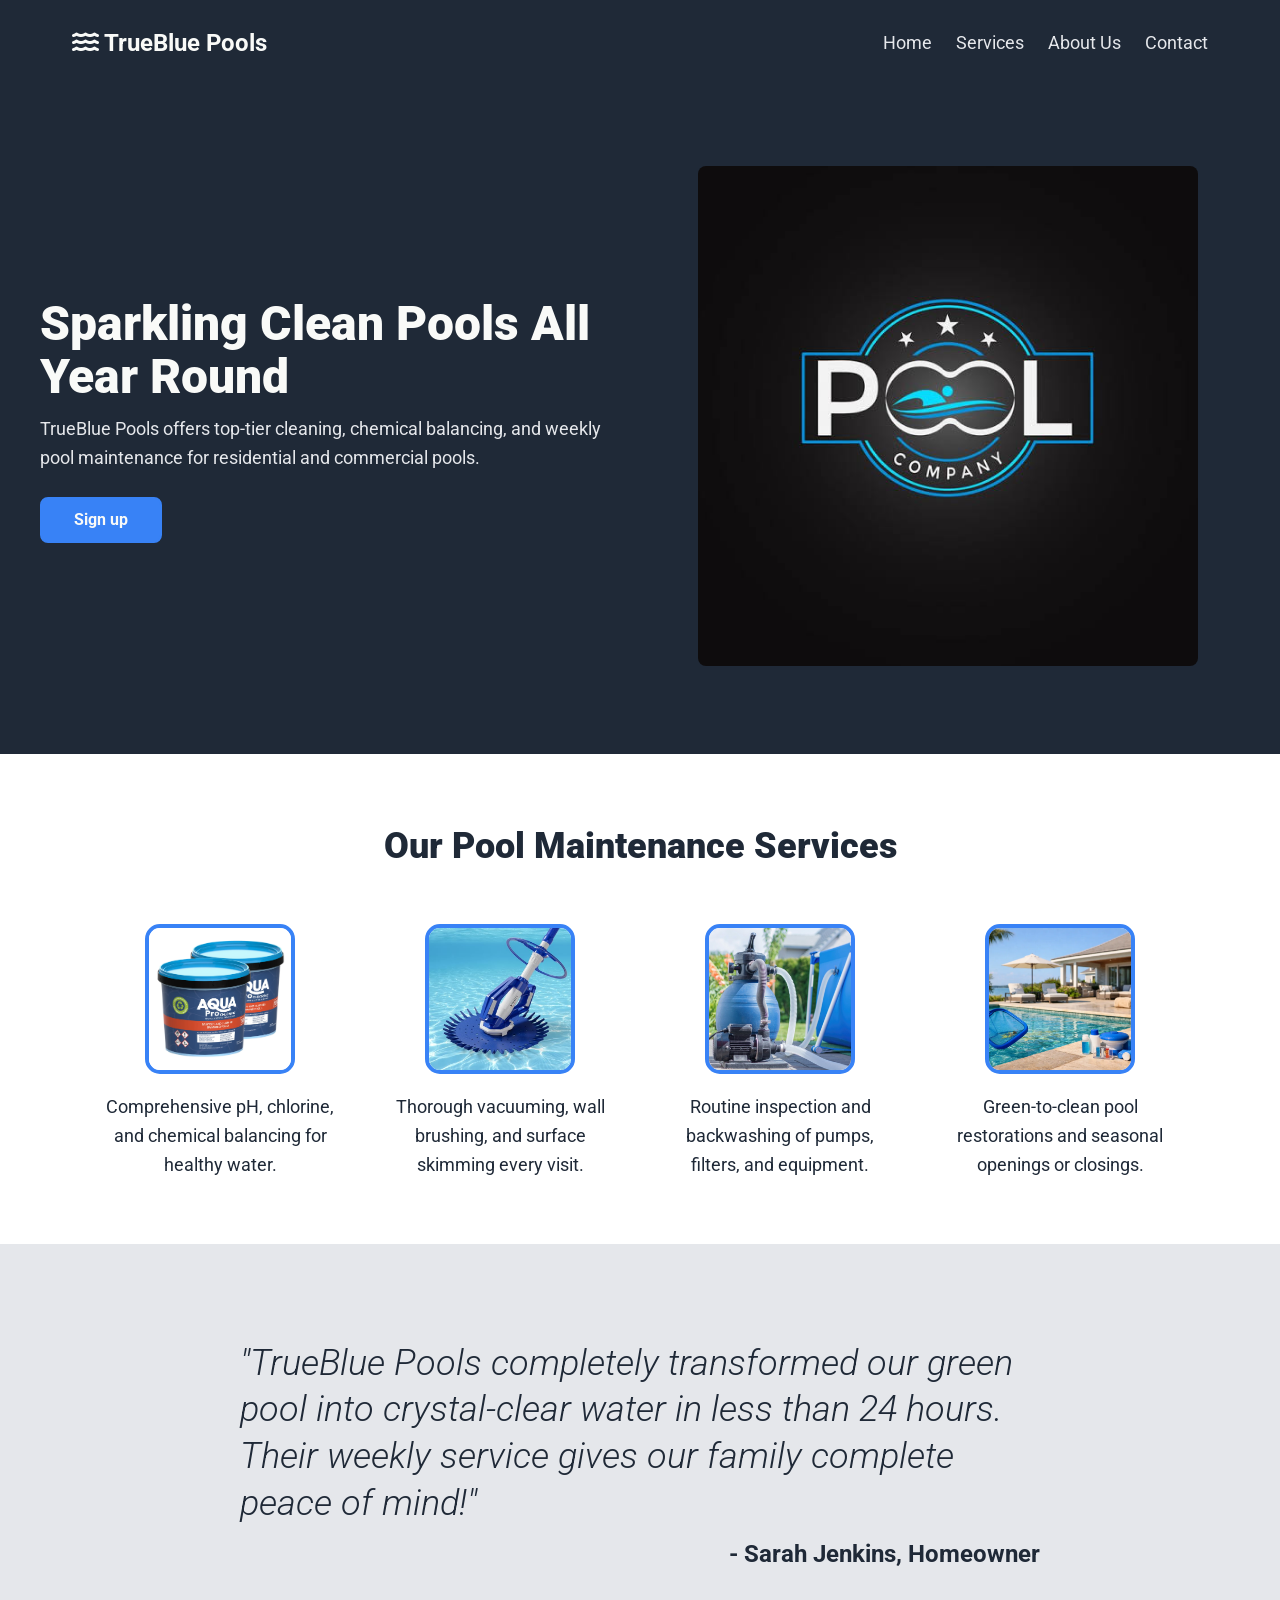
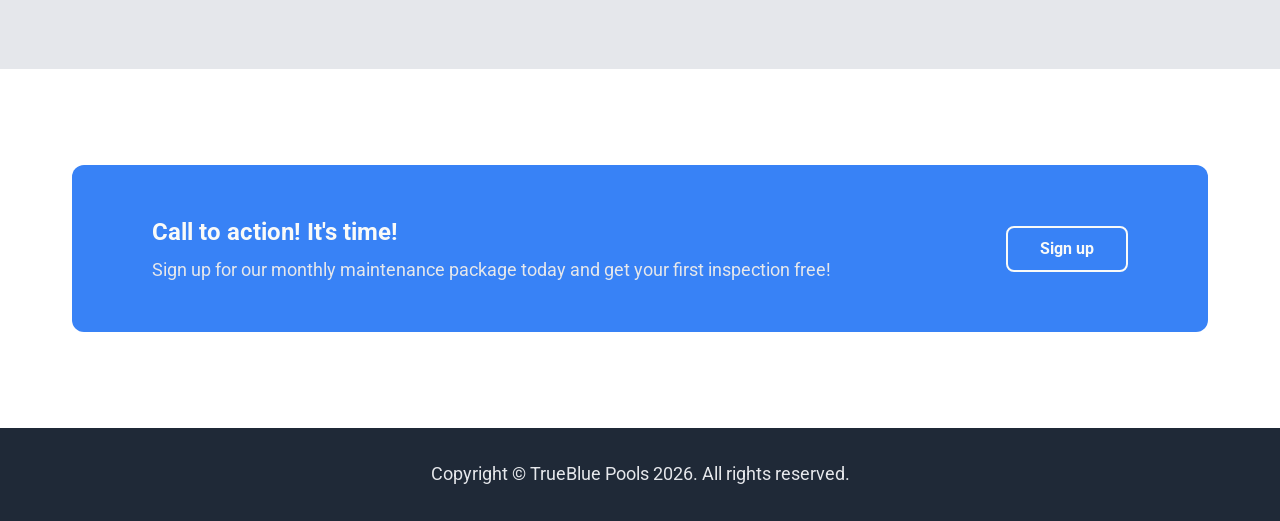
==== index.html @ ac18f5bb "Add main page and CSS structure" ====
<!DOCTYPE html>
<html lang="en">
<head>
  <meta charset="UTF-8">
  <meta name="viewport" content="width=device-width, initial-scale=1.0">
  <title>TrueBlue Pools - Professional Pool Cleaning & Maintenance</title>
  
  <!-- Imported Google Font: Roboto -->
  <link rel="preconnect" href="https://fonts.googleapis.com">
  <link rel="preconnect" href="https://fonts.gstatic.com" crossorigin>
  <link href="https://fonts.googleapis.com/css2?family=Roboto:ital,wght@0,300;0,400;0,700;0,900;1,300&display=swap" rel="stylesheet">
  
  <!-- Font Awesome Icons -->
  <link rel="stylesheet" href="https://cdnjs.cloudflare.com/ajax/libs/font-awesome/6.4.0/css/all.min.css">
  <link rel="stylesheet" href="style.css">
</head>
<body class="home-page">

  <header class="header">
    <div class="nav-container">
      <div class="logo">
        <i class="fa-solid fa-water"></i> TrueBlue Pools
      </div>

      <input type="checkbox" id="burger-toggle" class="burger-toggle">
      <label for="burger-toggle" class="burger-label">
        <i class="fa-solid fa-bars"></i>
      </label>

      <nav class="nav-menu">
        <ul class="nav-links">
          <li><a href="index.html">Home</a></li>
          <li><a href="services.html">Services</a></li>
          <li><a href="about.html">About Us</a></li>
          <li><a href="contact.html">Contact</a></li>
        </ul>
      </nav>
    </div>
  </header>

  <main>
    <section class="hero-section">
      <div class="hero-container">
        <div class="hero-left">
          <h1 class="hero-title">Sparkling Clean Pools All Year Round</h1>
          <p class="hero-subtitle">TrueBlue Pools offers top-tier cleaning, chemical balancing, and weekly pool maintenance for residential and commercial pools.</p>
          <a href="contact.html" class="btn-primary">Sign up</a>
        </div>
        <div class="hero-right">
          <picture>
            <source media="(max-width: 576px)" srcset="Logo.jpg">
            <source media="(max-width: 768px)" srcset="Logo.jpg">
            <img src="Logo.jpg" alt="TrueBlue Pools Logo" class="hero-image-placeholder">
          </picture>
        </div>
      </div>
    </section>

    <section class="info-section">
      <h2 class="info-header">Our Pool Maintenance Services</h2>
      <div class="info-cards-container">
        
        <div class="info-card">
          <div class="card-img-wrapper">
            <img src="Pool Chemicals.jpg" alt="Pool chemical water testing and balancing">
          </div>
          <p class="card-text">Comprehensive pH, chlorine, and chemical balancing for healthy water.</p>
        </div>

        <div class="info-card">
          <div class="card-img-wrapper">
            <img src="Pool Vacuum.jpg" alt="Pool vacuuming and skimming">
          </div>
          <p class="card-text">Thorough vacuuming, wall brushing, and surface skimming every visit.</p>
        </div>

        <div class="info-card">
          <div class="card-img-wrapper">
            <img src="Pool Pump.jpg" alt="Pool pump and filtration equipment servicing">
          </div>
          <p class="card-text">Routine inspection and backwashing of pumps, filters, and equipment.</p>
        </div>

        <div class="info-card">
          <div class="card-img-wrapper">
            <img src="Seasonal pool cleaning.jpg" alt="Seasonal pool opening and green pool recovery">
          </div>
          <p class="card-text">Green-to-clean pool restorations and seasonal openings or closings.</p>
        </div>

      </div>
    </section>

    <section class="quote-section">
      <div class="quote-container">
        <blockquote class="quote-text">
          "TrueBlue Pools completely transformed our green pool into crystal-clear water in less than 24 hours. Their weekly service gives our family complete peace of mind!"
        </blockquote>
        <p class="quote-author">- Sarah Jenkins, Homeowner</p>
      </div>
    </section>

    <section class="cta-section">
      <div class="cta-box">
        <div class="cta-text">
          <h3 class="cta-title">Call to action! It's time!</h3>
          <p class="cta-subtitle">Sign up for our monthly maintenance package today and get your first inspection free!</p>
        </div>
        <a href="contact.html" class="btn-primary btn-cta">Sign up</a>
      </div>
    </section>
  </main>

  <footer class="footer">
    <p>Copyright &copy; TrueBlue Pools 2026. All rights reserved.</p>
  </footer>

</body>
</html>
---- style.css ----
* {
  box-sizing: border-box;
  margin: 0;
  padding: 0;
}

body {
  font-family: 'Roboto', sans-serif;
  line-height: 1.6;
  color: #1F2937;
}

.header {
  background-color: #1F2937;
  color: #F9FAF8;
}

.nav-container {
  display: flex;
  justify-content: space-between;
  align-items: center;
  max-width: 1200px;
  margin: 0 auto;
  padding: 1.5rem 2rem;
  position: relative;
}

.logo {
  font-size: 24px;
  font-weight: 700;
  color: #F9FAF8;
}

.burger-toggle {
  display: none;
}

.burger-label {
  display: none;
  font-size: 1.5rem;
  color: #F9FAF8;
  cursor: pointer;
}

.nav-links {
  display: flex;
  list-style: none;
  gap: 1.5rem;
}

.nav-links a {
  color: #E5E7EB;
  font-size: 18px;
  text-decoration: none;
  transition: color 0.3s ease;
}

.nav-links a:hover {
  color: #3882F6;
}

.btn-primary {
  display: inline-block;
  background-color: #3882F6;
  color: #F9FAF8;
  padding: 0.5rem 2rem;
  border-radius: 8px;
  text-decoration: none;
  font-weight: 700;
  border: 2px solid #3882F6;
  transition: background-color 0.3s ease;
}

.btn-primary:hover {
  background-color: #2563eb;
}

.footer {
  background-color: #1F2937;
  color: #E5E7EB;
  text-align: center;
  padding: 2rem 0;
  margin-top: 3rem;
  font-size: 18px;
}

.home-page .hero-section {
  background-color: #1F2937;
  color: #F9FAF8;
  padding: 5rem 2rem;
}

.home-page .hero-container {
  max-width: 1200px;
  margin: 0 auto;
  display: flex;
  align-items: center;
  justify-content: space-between;
  gap: 2rem;
}

.home-page .hero-left {
  flex: 1;
}

.home-page .hero-title {
  font-size: 48px;
  font-weight: 900;
  color: #F9FAF8;
  line-height: 1.1;
  margin-bottom: 0.75rem;
}

.home-page .hero-subtitle {
  font-size: 18px;
  color: #E5E7EB;
  margin-bottom: 1.5rem;
}

.home-page .hero-right {
  flex: 1;
  display: flex;
  justify-content: center;
}

.home-page .hero-image-placeholder {
  width: 100%;
  max-width: 500px;
  height: auto;
  object-fit: cover;
  border-radius: 8px;
}

.home-page .info-section {
  max-width: 1200px;
  margin: 4rem auto;
  padding: 0 2rem;
}

.home-page .info-header {
  text-align: center;
  font-size: 36px;
  font-weight: 900;
  color: #1F2937;
  margin-bottom: 3rem;
}

.home-page .info-cards-container {
  display: flex;
  flex-wrap: wrap;
  justify-content: center;
  gap: 2.5rem;
}

.home-page .info-card {
  flex: 1 1 200px;
  max-width: 240px;
  display: flex;
  flex-direction: column;
  align-items: center;
  text-align: center;
}

.home-page .card-img-wrapper img {
  width: 150px;
  height: 150px;
  object-fit: cover;
  border-radius: 15px;
  border: 4px solid #3882F6;
  margin-bottom: 0.75rem;
}

.home-page .card-text {
  font-size: 18px;
  color: #1F2937;
}

.home-page .quote-section {
  background-color: #E5E7EB;
  padding: 6rem 2rem;
  display: flex;
  justify-content: center;
}

.home-page .quote-container {
  max-width: 800px;
  width: 100%;
}

.home-page .quote-text {
  font-size: 36px;
  font-weight: 300;
  font-style: italic;
  color: #1F2937;
  line-height: 1.3;
}

.home-page .quote-author {
  text-align: right;
  font-size: 24px;
  font-weight: 700;
  color: #1F2937;
  margin-top: 0.5rem;
}

.home-page .cta-section {
  max-width: 1200px;
  margin: 6rem auto;
  padding: 0 2rem;
}

.home-page .cta-box {
  background-color: #3882F6;
  color: #F9FAF8;
  border-radius: 12px;
  padding: 3rem 5rem;
  display: flex;
  justify-content: space-between;
  align-items: center;
}

.home-page .cta-title {
  font-size: 24px;
  font-weight: 700;
  margin-bottom: 0.25rem;
}

.home-page .cta-subtitle {
  font-size: 18px;
  color: #E5E7EB;
}

.home-page .btn-cta {
  border: 2px solid #F9FAF8;
}

@media (max-width: 768px) {
  .burger-label {
    display: block;
  }

  .nav-menu {
    display: none;
    position: absolute;
    top: 100%;
    left: 0;
    width: 100%;
    background-color: #1F2937;
    padding: 1rem 0;
  }

  .nav-links {
    flex-direction: column;
    align-items: center;
    gap: 1rem;
  }

  .burger-toggle:checked ~ .nav-menu {
    display: block;
  }

  .home-page .hero-container {
    flex-direction: column;
    text-align: center;
  }

  .home-page .cta-box {
    flex-direction: column;
    gap: 1.5rem;
    text-align: center;
    padding: 2rem;
  }

  .home-page .quote-text {
    font-size: 24px;
  }
}
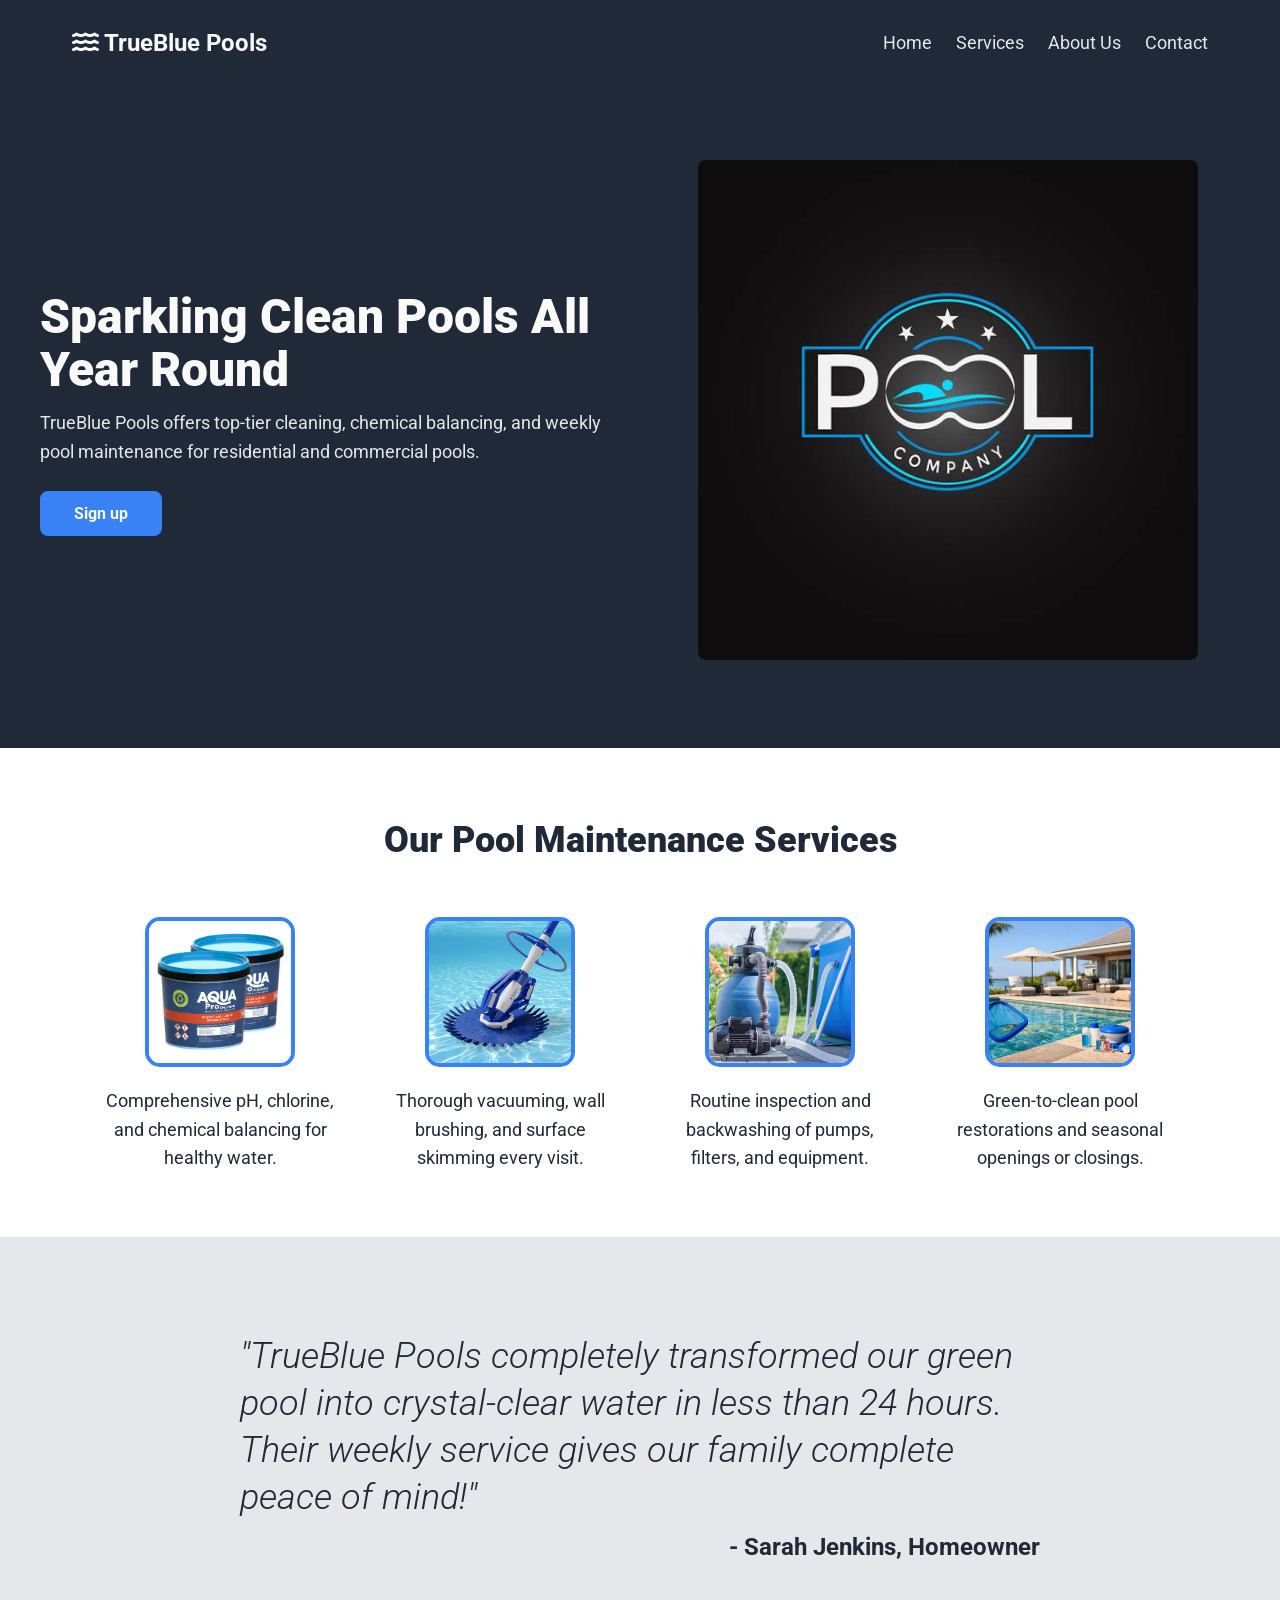
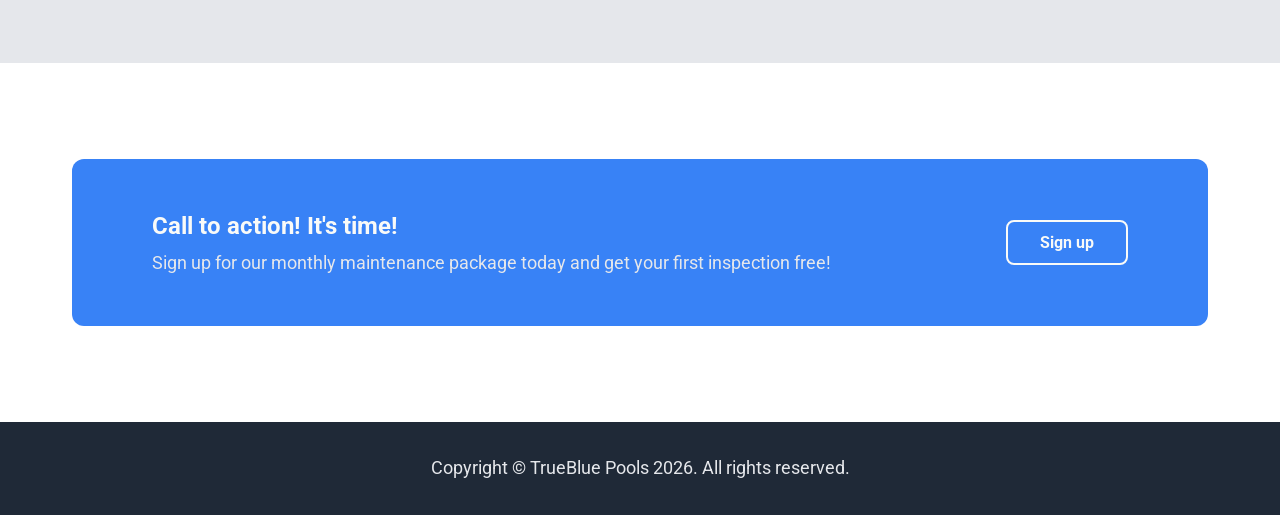
==== commit 55011e2d: "cleared formatting + applied cta formatting on services page Cleared the ending tags from meta eleme" ====
--- a/index.html
+++ b/index.html
@@ -1,119 +1,146 @@
-<!DOCTYPE html>
+<!doctype html>
 <html lang="en">
-<head>
-  <meta charset="UTF-8">
-  <meta name="viewport" content="width=device-width, initial-scale=1.0">
-  <title>TrueBlue Pools - Professional Pool Cleaning & Maintenance</title>
-  
-  <!-- Imported Google Font: Roboto -->
-  <link rel="preconnect" href="https://fonts.googleapis.com">
-  <link rel="preconnect" href="https://fonts.gstatic.com" crossorigin>
-  <link href="https://fonts.googleapis.com/css2?family=Roboto:ital,wght@0,300;0,400;0,700;0,900;1,300&display=swap" rel="stylesheet">
-  
-  <!-- Font Awesome Icons -->
-  <link rel="stylesheet" href="https://cdnjs.cloudflare.com/ajax/libs/font-awesome/6.4.0/css/all.min.css">
-  <link rel="stylesheet" href="style.css">
-</head>
-<body class="home-page">
+  <head>
+    <meta charset="UTF-8" />
+    <meta name="viewport" content="width=device-width, initial-scale=1.0">
+    <title>TrueBlue Pools - Professional Pool Cleaning & Maintenance</title>
 
-  <header class="header">
-    <div class="nav-container">
-      <div class="logo">
-        <i class="fa-solid fa-water"></i> TrueBlue Pools
+    <!-- Imported Google Font: Roboto -->
+    <link rel="preconnect" href="https://fonts.googleapis.com">
+    <link rel="preconnect" href="https://fonts.gstatic.com" crossorigin>
+    <link
+      href="https://fonts.googleapis.com/css2?family=Roboto:ital,wght@0,300;0,400;0,700;0,900;1,300&display=swap"
+      rel="stylesheet">
+
+    <!-- Font Awesome Icons -->
+    <link
+      rel="stylesheet"
+      href="https://cdnjs.cloudflare.com/ajax/libs/font-awesome/6.4.0/css/all.min.css">
+    <link rel="stylesheet" href="style.css">
+  </head>
+  <body class="home-page">
+    <header class="header">
+      <div class="nav-container">
+        <div class="logo"><i class="fa-solid fa-water"></i> TrueBlue Pools</div>
+
+        <input type="checkbox" id="burger-toggle" class="burger-toggle">
+        <label for="burger-toggle" class="burger-label">
+          <i class="fa-solid fa-bars"></i>
+        </label>
+
+        <nav class="nav-menu">
+          <ul class="nav-links">
+            <li><a href="index.html">Home</a></li>
+            <li><a href="services.html">Services</a></li>
+            <li><a href="html/about.html">About Us</a></li>
+            <li><a href="contact.html">Contact</a></li>
+          </ul>
+        </nav>
       </div>
+    </header>
 
-      <input type="checkbox" id="burger-toggle" class="burger-toggle">
-      <label for="burger-toggle" class="burger-label">
-        <i class="fa-solid fa-bars"></i>
-      </label>
+    <main>
+      <section class="hero-section">
+        <div class="hero-container">
+          <div class="hero-left">
+            <h1 class="hero-title">Sparkling Clean Pools All Year Round</h1>
+            <p class="hero-subtitle">
+              TrueBlue Pools offers top-tier cleaning, chemical balancing, and
+              weekly pool maintenance for residential and commercial pools.
+            </p>
+            <a href="contact.html" class="btn-primary">Sign up</a>
+          </div>
+          <div class="hero-right">
+            <picture>
+              <source media="(max-width: 576px)" srcset="Logo.jpg">
+              <source media="(max-width: 768px)" srcset="Logo.jpg">
+              <img
+                src="Logo.jpg"
+                alt="TrueBlue Pools Logo"
+                class="hero-image-placeholder">
+            </picture>
+          </div>
+        </div>
+      </section>
 
-      <nav class="nav-menu">
-        <ul class="nav-links">
-          <li><a href="index.html">Home</a></li>
-          <li><a href="services.html">Services</a></li>
-          <li><a href="about.html">About Us</a></li>
-          <li><a href="contact.html">Contact</a></li>
-        </ul>
-      </nav>
-    </div>
-  </header>
+      <section class="info-section">
+        <h2 class="info-header">Our Pool Maintenance Services</h2>
+        <div class="info-cards-container">
+          <div class="info-card">
+            <div class="card-img-wrapper">
+              <img
+                src="Pool Chemicals.jpg"
+                alt="Pool chemical water testing and balancing">
+            </div>
+            <p class="card-text">
+              Comprehensive pH, chlorine, and chemical balancing for healthy
+              water.
+            </p>
+          </div>
 
-  <main>
-    <section class="hero-section">
-      <div class="hero-container">
-        <div class="hero-left">
-          <h1 class="hero-title">Sparkling Clean Pools All Year Round</h1>
-          <p class="hero-subtitle">TrueBlue Pools offers top-tier cleaning, chemical balancing, and weekly pool maintenance for residential and commercial pools.</p>
-          <a href="contact.html" class="btn-primary">Sign up</a>
+          <div class="info-card">
+            <div class="card-img-wrapper">
+              <img src="Pool Vacuum.jpg" alt="Pool vacuuming and skimming">
+            </div>
+            <p class="card-text">
+              Thorough vacuuming, wall brushing, and surface skimming every
+              visit.
+            </p>
+          </div>
+
+          <div class="info-card">
+            <div class="card-img-wrapper">
+              <img
+                src="Pool Pump.jpg"
+                alt="Pool pump and filtration equipment servicing">
+            </div>
+            <p class="card-text">
+              Routine inspection and backwashing of pumps, filters, and
+              equipment.
+            </p>
+          </div>
+
+          <div class="info-card">
+            <div class="card-img-wrapper">
+              <img
+                src="Seasonal pool cleaning.jpg"
+                alt="Seasonal pool opening and green pool recovery">
+            </div>
+            <p class="card-text">
+              Green-to-clean pool restorations and seasonal openings or
+              closings.
+            </p>
+          </div>
         </div>
-        <div class="hero-right">
-          <picture>
-            <source media="(max-width: 576px)" srcset="Logo.jpg">
-            <source media="(max-width: 768px)" srcset="Logo.jpg">
-            <img src="Logo.jpg" alt="TrueBlue Pools Logo" class="hero-image-placeholder">
-          </picture>
+      </section>
+
+      <section class="quote-section">
+        <div class="quote-container">
+          <blockquote class="quote-text">
+            "TrueBlue Pools completely transformed our green pool into
+            crystal-clear water in less than 24 hours. Their weekly service
+            gives our family complete peace of mind!"
+          </blockquote>
+          <p class="quote-author">- Sarah Jenkins, Homeowner</p>
         </div>
-      </div>
-    </section>
+      </section>
 
-    <section class="info-section">
-      <h2 class="info-header">Our Pool Maintenance Services</h2>
-      <div class="info-cards-container">
-        
-        <div class="info-card">
-          <div class="card-img-wrapper">
-            <img src="Pool Chemicals.jpg" alt="Pool chemical water testing and balancing">
+      <section class="cta-section">
+        <div class="cta-box">
+          <div class="cta-text">
+            <h3 class="cta-title">Call to action! It's time!</h3>
+            <p class="cta-subtitle">
+              Sign up for our monthly maintenance package today and get your
+              first inspection free!
+            </p>
           </div>
-          <p class="card-text">Comprehensive pH, chlorine, and chemical balancing for healthy water.</p>
+          <a href="contact.html" class="btn-primary btn-cta">Sign up</a>
         </div>
+      </section>
+    </main>
 
-        <div class="info-card">
-          <div class="card-img-wrapper">
-            <img src="Pool Vacuum.jpg" alt="Pool vacuuming and skimming">
-          </div>
-          <p class="card-text">Thorough vacuuming, wall brushing, and surface skimming every visit.</p>
-        </div>
-
-        <div class="info-card">
-          <div class="card-img-wrapper">
-            <img src="Pool Pump.jpg" alt="Pool pump and filtration equipment servicing">
-          </div>
-          <p class="card-text">Routine inspection and backwashing of pumps, filters, and equipment.</p>
-        </div>
-
-        <div class="info-card">
-          <div class="card-img-wrapper">
-            <img src="Seasonal pool cleaning.jpg" alt="Seasonal pool opening and green pool recovery">
-          </div>
-          <p class="card-text">Green-to-clean pool restorations and seasonal openings or closings.</p>
-        </div>
-
-      </div>
-    </section>
-
-    <section class="quote-section">
-      <div class="quote-container">
-        <blockquote class="quote-text">
-          "TrueBlue Pools completely transformed our green pool into crystal-clear water in less than 24 hours. Their weekly service gives our family complete peace of mind!"
-        </blockquote>
-        <p class="quote-author">- Sarah Jenkins, Homeowner</p>
-      </div>
-    </section>
-
-    <section class="cta-section">
-      <div class="cta-box">
-        <div class="cta-text">
-          <h3 class="cta-title">Call to action! It's time!</h3>
-          <p class="cta-subtitle">Sign up for our monthly maintenance package today and get your first inspection free!</p>
-        </div>
-        <a href="contact.html" class="btn-primary btn-cta">Sign up</a>
-      </div>
-    </section>
-  </main>
-
-  <footer class="footer">
-    <p>Copyright &copy; TrueBlue Pools 2026. All rights reserved.</p>
-  </footer>
-
-</body>
-</html>+    <footer class="footer">
+      <p>Copyright &copy; TrueBlue Pools 2026. All rights reserved.</p>
+    </footer>
+  </body>
+</html>
--- a/style.css
+++ b/style.css
@@ -5,14 +5,18 @@
 }
 
 body {
-  font-family: 'Roboto', sans-serif;
+  font-family: "Roboto", sans-serif;
   line-height: 1.6;
-  color: #1F2937;
+  color: #1f2937;
 }
 
 .header {
-  background-color: #1F2937;
-  color: #F9FAF8;
+  background-color: #1f2937;
+  color: #f9faf8;
+  position: fixed;
+  height: 80px;
+  width: 100%;
+  z-index: 10;
 }
 
 .nav-container {
@@ -28,7 +32,7 @@
 .logo {
   font-size: 24px;
   font-weight: 700;
-  color: #F9FAF8;
+  color: #f9faf8;
 }
 
 .burger-toggle {
@@ -38,7 +42,7 @@
 .burger-label {
   display: none;
   font-size: 1.5rem;
-  color: #F9FAF8;
+  color: #f9faf8;
   cursor: pointer;
 }
 
@@ -49,25 +53,25 @@
 }
 
 .nav-links a {
-  color: #E5E7EB;
+  color: #e5e7eb;
   font-size: 18px;
   text-decoration: none;
   transition: color 0.3s ease;
 }
 
 .nav-links a:hover {
-  color: #3882F6;
+  color: #3882f6;
 }
 
 .btn-primary {
   display: inline-block;
-  background-color: #3882F6;
-  color: #F9FAF8;
+  background-color: #3882f6;
+  color: #f9faf8;
   padding: 0.5rem 2rem;
   border-radius: 8px;
   text-decoration: none;
   font-weight: 700;
-  border: 2px solid #3882F6;
+  border: 2px solid #3882f6;
   transition: background-color 0.3s ease;
 }
 
@@ -76,8 +80,8 @@
 }
 
 .footer {
-  background-color: #1F2937;
-  color: #E5E7EB;
+  background-color: #1f2937;
+  color: #e5e7eb;
   text-align: center;
   padding: 2rem 0;
   margin-top: 3rem;
@@ -85,8 +89,8 @@
 }
 
 .home-page .hero-section {
-  background-color: #1F2937;
-  color: #F9FAF8;
+  background-color: #1f2937;
+  color: #f9faf8;
   padding: 5rem 2rem;
 }
 
@@ -106,14 +110,14 @@
 .home-page .hero-title {
   font-size: 48px;
   font-weight: 900;
-  color: #F9FAF8;
+  color: #f9faf8;
   line-height: 1.1;
   margin-bottom: 0.75rem;
 }
 
 .home-page .hero-subtitle {
   font-size: 18px;
-  color: #E5E7EB;
+  color: #e5e7eb;
   margin-bottom: 1.5rem;
 }
 
@@ -141,7 +145,7 @@
   text-align: center;
   font-size: 36px;
   font-weight: 900;
-  color: #1F2937;
+  color: #1f2937;
   margin-bottom: 3rem;
 }
 
@@ -166,17 +170,17 @@
   height: 150px;
   object-fit: cover;
   border-radius: 15px;
-  border: 4px solid #3882F6;
+  border: 4px solid #3882f6;
   margin-bottom: 0.75rem;
 }
 
 .home-page .card-text {
   font-size: 18px;
-  color: #1F2937;
+  color: #1f2937;
 }
 
 .home-page .quote-section {
-  background-color: #E5E7EB;
+  background-color: #e5e7eb;
   padding: 6rem 2rem;
   display: flex;
   justify-content: center;
@@ -191,7 +195,7 @@
   font-size: 36px;
   font-weight: 300;
   font-style: italic;
-  color: #1F2937;
+  color: #1f2937;
   line-height: 1.3;
 }
 
@@ -199,7 +203,7 @@
   text-align: right;
   font-size: 24px;
   font-weight: 700;
-  color: #1F2937;
+  color: #1f2937;
   margin-top: 0.5rem;
 }
 
@@ -210,8 +214,8 @@
 }
 
 .home-page .cta-box {
-  background-color: #3882F6;
-  color: #F9FAF8;
+  background-color: #3882f6;
+  color: #f9faf8;
   border-radius: 12px;
   padding: 3rem 5rem;
   display: flex;
@@ -227,11 +231,11 @@
 
 .home-page .cta-subtitle {
   font-size: 18px;
-  color: #E5E7EB;
+  color: #e5e7eb;
 }
 
 .home-page .btn-cta {
-  border: 2px solid #F9FAF8;
+  border: 2px solid #f9faf8;
 }
 
 @media (max-width: 768px) {
@@ -245,8 +249,9 @@
     top: 100%;
     left: 0;
     width: 100%;
-    background-color: #1F2937;
+    background-color: #1f2937;
     padding: 1rem 0;
+    z-index: 10;
   }
 
   .nav-links {
@@ -274,4 +279,314 @@
   .home-page .quote-text {
     font-size: 24px;
   }
-}+}
+
+.services-hero {
+  text-align: center;
+  padding: 4rem 1.5rem 2.5rem 1.5rem;
+  background-color: #f8fafc;
+  border-bottom: 1px solid #e2e8f0;
+}
+
+.services-hero h1 {
+  font-size: 2.5rem;
+  margin-bottom: 0.75rem;
+  color: #1e293b;
+  font-family: "Roboto", sans-serif;
+  font-weight: 700;
+}
+
+.services-hero p {
+  font-size: 1.125rem;
+  color: #475569;
+  max-width: 680px;
+  margin: 0 auto;
+  font-family: "Roboto", sans-serif;
+  line-height: 1.6;
+}
+
+.services-grid-container {
+  max-width: 1200px;
+  margin: 3rem auto;
+  padding: 0 1.5rem;
+  display: grid;
+  grid-template-columns: repeat(auto-fit, minmax(270px, 1fr));
+  gap: 2rem;
+}
+
+.services-card {
+  background: #ffffff;
+  border: 1px solid #e2e8f0;
+  border-radius: 10px;
+  overflow: hidden;
+  transition:
+    transform 0.25s ease,
+    box-shadow 0.25s ease,
+    border-color 0.25s ease;
+  display: flex;
+  flex-direction: column;
+}
+
+.services-card:hover {
+  transform: translateY(-5px);
+  box-shadow: 0 12px 24px rgba(0, 119, 182, 0.12);
+  border-color: #0077b6;
+}
+
+.services-card-img-wrapper {
+  width: 100%;
+  height: 190px;
+  overflow: hidden;
+  background-color: #e2e8f0;
+}
+
+.services-card-img-wrapper img {
+  width: 100%;
+  height: 100%;
+  object-fit: cover;
+  transition: transform 0.3s ease;
+}
+
+.services-card:hover .services-card-img-wrapper img {
+  transform: scale(1.04);
+}
+
+.services-card-content {
+  padding: 1.75rem 1.5rem;
+  text-align: center;
+  flex-grow: 1;
+}
+
+.services-card-icon {
+  font-size: 2.25rem;
+  color: #0077b6;
+  margin-bottom: 0.85rem;
+}
+
+.services-card h3 {
+  font-size: 1.25rem;
+  margin-bottom: 0.75rem;
+  color: #1e293b;
+  font-family: "Roboto", sans-serif;
+  font-weight: 700;
+}
+
+.services-card p {
+  color: #64748b;
+  line-height: 1.6;
+  font-size: 0.95rem;
+  font-family: "Roboto", sans-serif;
+}
+
+.services-page-body main .cta-section {
+  max-width: 1200px;
+  margin: 6rem auto;
+  padding: 0 2rem;
+}
+
+.services-page-body main .cta-box {
+  background-color: #3882f6;
+  color: #f9faf8;
+  border-radius: 12px;
+  padding: 3rem 5rem;
+  display: flex;
+  justify-content: space-between;
+  align-items: center;
+}
+
+.services-page-body main .cta-title {
+  font-size: 24px;
+  font-weight: 700;
+  margin-bottom: 0.25rem;
+}
+
+.services-page-body main .cta-subtitle {
+  font-size: 18px;
+  color: #e5e7eb;
+}
+
+.services-page-body main .btn-cta {
+  border: 2px solid #f9faf8;
+}
+main {
+  padding-top: 80px;
+}
+
+.contact-page main {
+  display: flex;
+  flex-direction: column;
+  gap: 100px;
+  background-color: #1e293b;
+  color: white;
+  padding: 100px 15vw;
+  font-family: "Roboto", sans-serif;
+}
+
+.contact-page .contact-hero {
+  display: block;
+  position: relative;
+}
+
+.contact-page .contact-bgpicture {
+  inset: 0;
+  position: absolute;
+  background-size: cover;
+  background-position: 75%;
+  background-image: url("contact-pool.jpg");
+  transform: scaleX(-1);
+}
+.contact-page .contact-picture-mask {
+  position: absolute;
+  inset: 0;
+  background: linear-gradient(
+    90deg,
+    hsla(215, 28%, 17%) 30%,
+    hsla(215, 28%, 17%, 0.897) 45%,
+    hsla(215, 28%, 17%, 0.36) 73%,
+    hsla(0, 15%, 5%, 0.145) 88%
+  );
+}
+.contact-page .contact-left {
+  position: relative;
+  display: flex;
+  align-items: center;
+  height: 400px;
+}
+
+.contact-page .contact-title {
+  font-size: 34px;
+  font-weight: 600;
+}
+
+.contact-page .contact-signup {
+  display: block;
+  position: relative;
+  background-color: #3882f6;
+  color: white;
+  border-radius: 10px;
+  padding: 50px;
+  font-size: 22px;
+  align-self: flex-start;
+}
+.contact-page .contact-panels {
+  display: flex;
+  gap: 20px;
+  padding: 0;
+}
+.contact-page .contact-details {
+  display: flex;
+  flex-direction: column;
+  align-self: center;
+  max-width: 800px;
+  flex: 1;
+}
+.contact-page .contact-panels .contact-details > span > i {
+  margin-right: 5px;
+}
+.contact-page .contact-formArea {
+  display: flex;
+  flex-direction: column;
+  max-width: 400px;
+  gap: 20px;
+  flex: 1;
+}
+
+.contact-page #contact-form {
+  display: flex;
+  flex-direction: column;
+  gap: 8px;
+  font-size: 14px;
+}
+.contact-page #contact-form > input {
+  padding: 10px;
+}
+
+.contact-page #contact-form > textarea {
+  padding: 10px;
+  height: 100px;
+}
+
+.contact-page #contact-form .contact-form-checkbox {
+  display: flex;
+  flex-direction: row-reverse;
+  justify-content: flex-end;
+  align-items: center;
+  gap: 10px;
+  padding: 20px 0;
+}
+.contact-page .contact-form-button {
+  width: 160px;
+  padding: 10px 20px;
+  cursor: pointer;
+  background-color: #3882f6;
+  color: #f9faf8;
+  border-radius: 8px;
+  text-decoration: none;
+  font-weight: 700;
+  border: 2px solid #3882f6;
+  transition: background-color 0.3s ease;
+}
+.contact-page .contact-form-button:hover {
+  background-color: #2563eb;
+}
+.contact-page .footer {
+  margin: 0;
+}
+
+@media (max-width: 768px) {
+  .contact-page main {
+    padding: 100px 7vw;
+  }
+  .contact-page .contact-section {
+    gap: 40px;
+    background-color: #1e293b;
+    color: white;
+    padding: 40px 8vw;
+    font-family: "Roboto", sans-serif;
+  }
+  .contact-page .contact-picture-mask {
+    background: linear-gradient(
+      180deg,
+      hsla(215, 28%, 17%) 20%,
+      hsla(215, 28%, 17%, 0.737) 33%,
+      hsla(215, 28%, 17%, 0.85) 45%,
+      hsla(215, 28%, 17%, 0.737) 63%,
+      hsla(215, 28%, 17%) 80%
+    );
+  }
+  .contact-page .contact-bgpicture {
+    background-position: 45%;
+  }
+
+  .contact-page .contact-title {
+    font-size: 24px;
+    margin: 0 auto;
+  }
+
+  .contact-page .contact-signup {
+    background-color: #3882f6;
+    color: white;
+    border-radius: 10px;
+    padding: 20px;
+    font-size: 18px;
+    text-align: center;
+  }
+
+  .contact-page .contact-panels {
+    flex-direction: column-reverse;
+    padding: 0;
+    gap: 80px;
+  }
+
+  .contact-page .contact-form-button {
+    width: 100%;
+    padding: 10px 20px;
+    cursor: pointer;
+    align-self: center;
+  }
+
+  .contact-page .contact-details {
+    align-self: flex-start;
+    color: rgb(213, 213, 213);
+  }
+}
